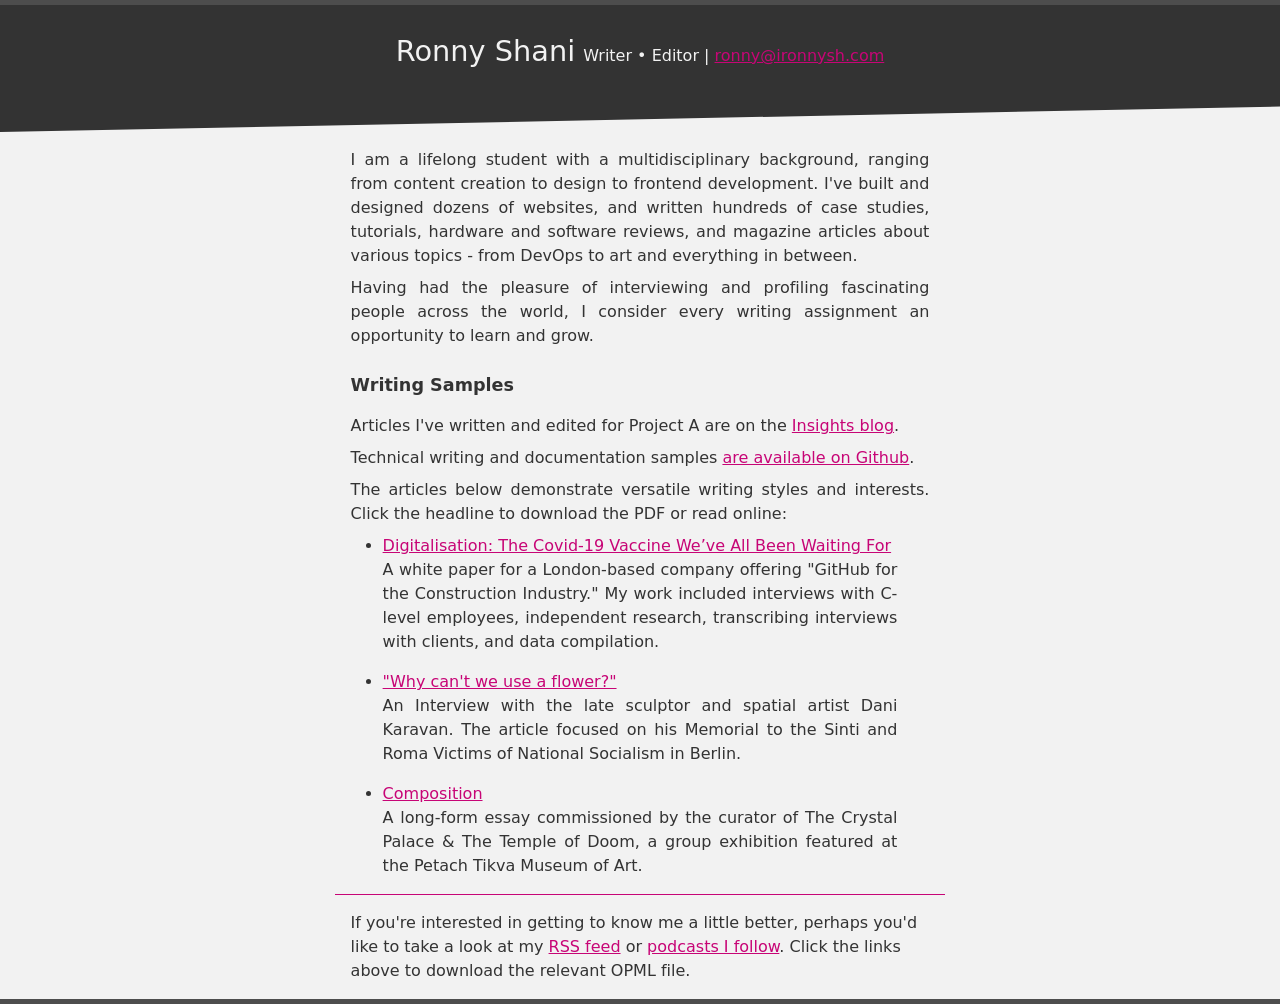
==== portfolio/index.html @ aa1e5bcb "Minor editing" ====
<!DOCTYPE html>
<html lang="en">

	<head>
		<meta charset="UTF-8" />
		<meta name="viewport" content="width=device-width, initial-scale=1" />
		<title>Ronny Shani • Writer & Web Maker</title>
		<meta name="description"
			content="Writer, editor, and web maker. Great believer in the Oxford comma. Check out my writing samples" />
		<meta name="generator" content="Handmade by Ronny Shani">
		<link rel="preload" as="font" type="font/woff2" href="assets/fira-sans-condensed.woff2" crossorigin />
		<meta name="color-scheme" content="light dark">
		<link rel="canonical" href="http://www.ironnysh.com/">
		<style>
			:root {
				--sfont: ui-sans-serif, -apple-system, system-ui;
				--h: 325;
				--s: 0%;
				--l: 20%;
				--txt-color: hsl(var(--h) var(--s) var(--l));
				--bg-color: hsl(var(--h) var(--s) calc(var(--l) + 75%));
				--accent-color: hsl(var(--h) 95% calc(var(--l) + 20%));
				--sm-spacer: .5rem;
				--md-spacer: calc(var(--sm-spacer) * 2);
			}

			::selection {
				color: var(--bg-color);
				background-color: var(--txt-color);
			}

			*,
			*::before,
			*::after {
				box-sizing: border-box;
				padding: 0;
				margin: 0;
			}

			/* latin */
			@font-face {
				font-family: "Fira Sans Condensed";
				font-style: normal;
				font-weight: 300;
				font-display: swap;
				src: url(assets/fira-sans-condensed.woff2) format('woff2');
				unicode-range: U+0000-00FF, U+0131, U+0152-0153, U+02BB-02BC, U+02C6, U+02DA, U+02DC, U+2000-206F, U+2074, U+20AC, U+2122, U+2191, U+2193, U+2212, U+2215, U+FEFF, U+FFFD;
			}

			html {
				scroll-behavior: smooth;
				block-size: 100%;
			}

			body {
				font-family: "Fira Sans Condensed", var(--sfont);
				font-size: clamp(var(--md-spacer), -0.5vw + 1.3rem, 1.2rem);
				text-rendering: optimizeSpeed;
				line-height: 1.5;
				color: var(--txt-color);
				background-color: var(--bg-color);
				margin: 0 auto;
				padding: 0;
				min-block-size: 100vh;
				border-block: thick solid hsl(var(--h) var(--s) calc(var(--l) + 10%));
			}

			header {
				display: flex;
				flex-wrap: wrap;
				place-items: baseline;
				place-content: center;
				gap: var(--sm-spacer);
				color: var(--bg-color);
				background-color: var(--txt-color);
				clip-path: polygon(0 0%, 100% 0, 100% 80%, 0 100%);
				padding-block: calc(var(--md-spacer) * 2) calc(var(--md-spacer) * 4);
			}

			a {
				color: var(--accent-color);
			}

			a:focus-visible {
				outline: .3ex solid var(--accent-color);
				border-radius: var(--sm-spacer);
			}

			h1 {
				margin: 0;
				font-weight: 400;
				font-size: 1.8rem;
				line-height: 1;
			}

			h2 {
				margin-block: var(--md-spacer) var(--sm-spacer);
				font-size: 1.1rem;
			}

			main {
				display: grid;
				grid-auto-flow: column;
				padding: var(--md-spacer);
				margin: 0 auto;
				max-width: 60ch;
			}

			article {
				display: grid;
				gap: var(--sm-spacer);
				text-align: justify;
			}

			li {
				margin-inline: calc(var(--sm-spacer) * 4);
			}

			li+li {
				margin-block-start: var(--md-spacer);
			}

			footer {
				margin: 0 auto;
				max-width: 60ch;
				border-block-start: 1px solid var(--accent-color);
				padding: var(--md-spacer);
			}

			@media (prefers-color-scheme: dark) {
				::selection {
					color: var(--bg-color);
					background-color: var(--accent-color);
				}

				body {
					background-color: var(--txt-color);
					color: hsl(var(--h) var(--s) calc(var(--l) + 60%));
					/* filter: contrast(100%) invert(100%) brightness(90%); */
				}

				header {
					background-color: hsl(var(--h) var(--s) calc(var(--l) + 60%));
					color: var(--txt-color);
				}

				:is(main, footer) a {
					--accent-color: hsl(var(--h) 95% calc(var(--l) + 55%));
					color: var(--accent-color);
				}
			}
		</style>
		<link rel="icon"
			href="data:image/svg+xml;utf8,<svg xmlns='http://www.w3.org/2000/svg' viewBox='0 0 100 100'><style>svg{background:white;}circle{fill:black;}@media(prefers-color-scheme:dark){svg{background:black;}circle{fill:white;}}</style><circle cx='50' cy='50' r='50'/></svg>">
	</head>

	<body>
		<header>
			<h1>Ronny Shani</h1>
			<p>Writer • Editor |
				<a href="mailto:ronny@ironnysh.com?subject=Found%20your%20site"
					aria-label="Please copy my email address (ronny@ironnysh.com), paste it in the To field of a freshly composed message, and hit send!">ronny@ironnysh.com</a>
			</p>
		</header>
		<main>
			<article>
				<p>I am a lifelong student with a multidisciplinary background, ranging from content creation to design
					to frontend
					development. I've built and designed dozens of websites, and written hundreds of case studies,
					tutorials, hardware and
					software reviews, and magazine articles about various topics - from DevOps to art and everything in
					between.
				<p>Having had the pleasure of interviewing and profiling fascinating people across the world, I consider
					every writing
					assignment an opportunity to learn and grow.</p>
				<h2>Writing Samples</h2>
				<p>Articles I've written and edited for Project A are on the <a
						href="https://insights.project-a.com">Insights blog</a>.</p>
				<p>Technical writing and documentation samples <a href="http://github.com/ironnysh">are available on
						Github</a>.
				<p>The articles below demonstrate versatile writing styles and interests. Click the headline to download
					the PDF or read online:</p>
				<ul>
					<li><a href="../assets/digitalisation-the_covid-19_vaccine.pdf" download>Digitalisation: The
							Covid-19 Vaccine We’ve All Been Waiting For</a>
						<p>A white paper for a London-based company offering "GitHub for the Construction Industry." My
							work included interviews with C-level employees, independent research, transcribing
							interviews with clients, and data compilation.</p>
					</li>
					<li><a href="../assets/terminal_49-dkaravan.pdf" download>"Why can't we use a flower?"</a>
						<p>An Interview with the late sculptor and spatial artist Dani Karavan. The article focused on
							his Memorial to the Sinti and Roma Victims of National Socialism in Berlin.</p>
					</li>
					<li><a href="../assets/composition.pdf" download>Composition</a>
						<p>A long-form essay commissioned by the curator of The Crystal Palace & The Temple of Doom, a
							group exhibition featured at the Petach Tikva Museum of Art.</p>
					</li>
				</ul>
			</article>
		</main>
		<footer>
			<p>If you're interested in getting to know me a little better, perhaps you'd like to take a look at
				my
				<a href="../assets/rss-subs.opml" download>RSS feed</a> or <a href="../assets/podcasts-subs.opml"
					download>podcasts I follow</a>. Click the links above to
				download the relevant OPML file.
			</p>
		</footer>
		<script>
			console.log("%cHandmade with ♥ in Berlin by Ronny Shani", "font-size: 12px; font-weight: bold; color: #fff; background-color: tomato; padding: 10px 16px; margin: 20px 0; border-radius: 4px;");
		</script>
	</body>

</html>
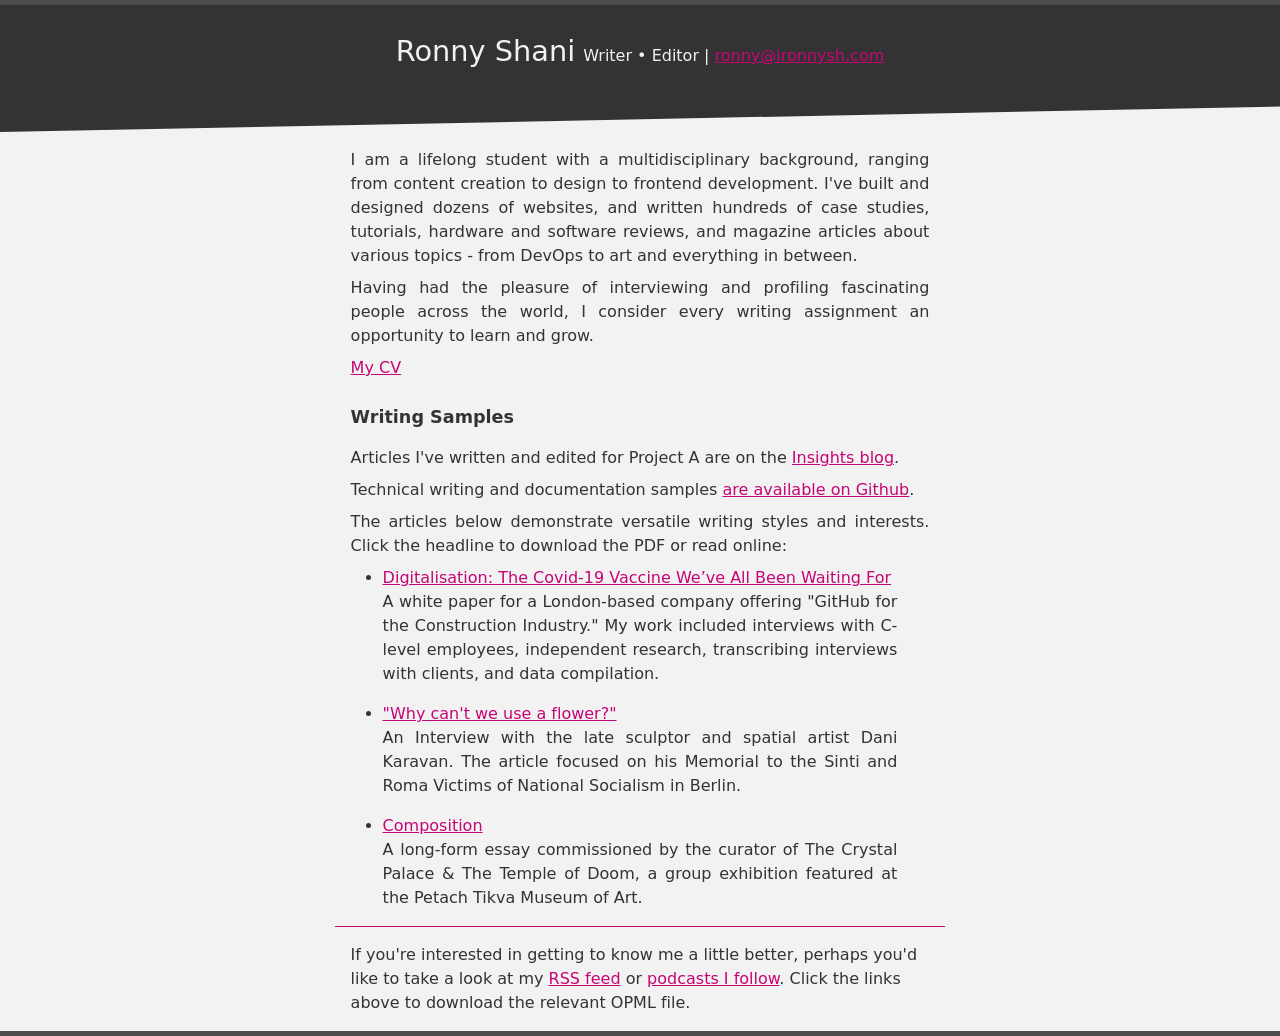
==== commit fb43de56: "Minor editing" ====
--- a/portfolio/index.html
+++ b/portfolio/index.html
@@ -172,7 +172,9 @@
 					between.
 				<p>Having had the pleasure of interviewing and profiling fascinating people across the world, I consider
 					every writing
-					assignment an opportunity to learn and grow.</p>
+					assignment an opportunity to learn and grow.
+				<p><a href="assets/Ronny_Shani_CV_2023.pdf" download>My CV</a></p>
+
 				<h2>Writing Samples</h2>
 				<p>Articles I've written and edited for Project A are on the <a
 						href="https://insights.project-a.com">Insights blog</a>.</p>
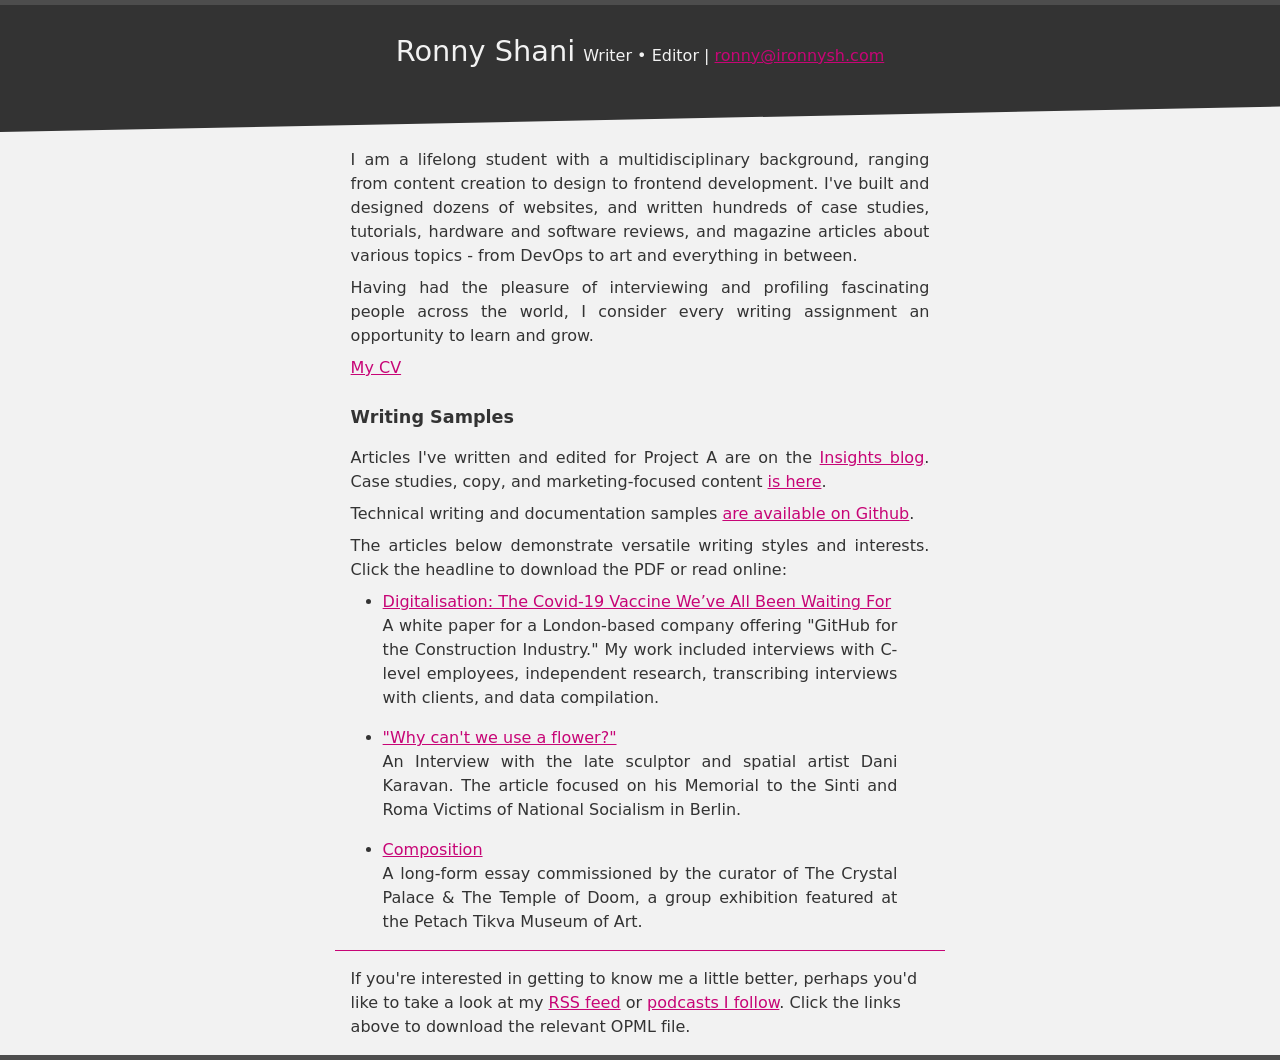
==== commit 7b451aba: "Add link to case studies and copy" ====
--- a/portfolio/index.html
+++ b/portfolio/index.html
@@ -177,7 +177,7 @@
 
 				<h2>Writing Samples</h2>
 				<p>Articles I've written and edited for Project A are on the <a
-						href="https://insights.project-a.com">Insights blog</a>.</p>
+						href="https://insights.project-a.com">Insights blog</a>.  Case studies, copy, and marketing-focused content <a href="https://inside.project-a.com">is here</a>.</p>
 				<p>Technical writing and documentation samples <a href="http://github.com/ironnysh">are available on
 						Github</a>.
 				<p>The articles below demonstrate versatile writing styles and interests. Click the headline to download
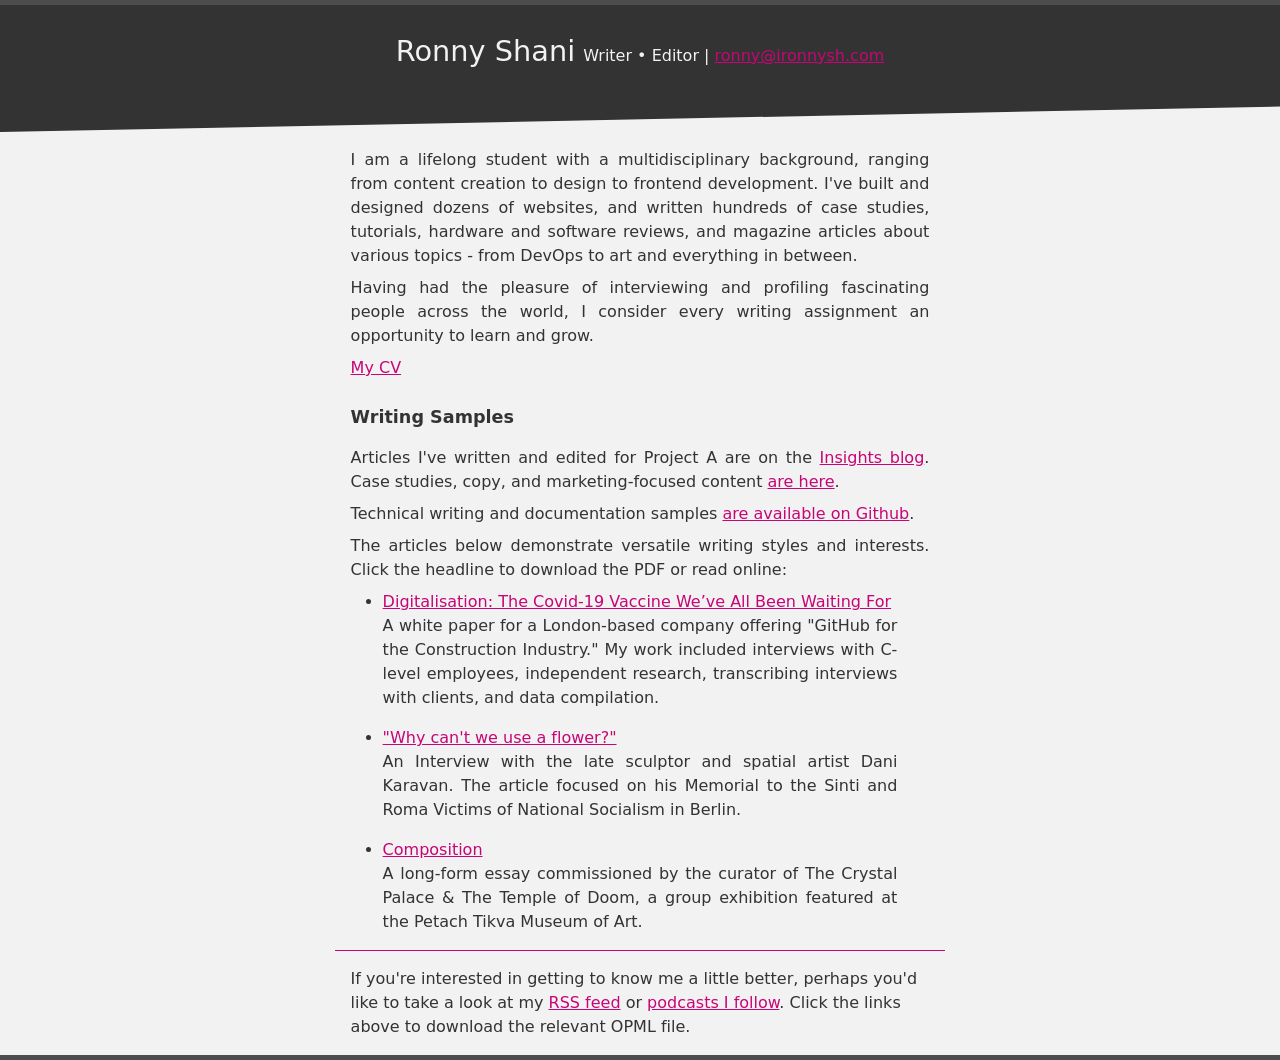
==== commit c91f51c4: "Fix typo" ====
--- a/portfolio/index.html
+++ b/portfolio/index.html
@@ -177,7 +177,7 @@
 
 				<h2>Writing Samples</h2>
 				<p>Articles I've written and edited for Project A are on the <a
-						href="https://insights.project-a.com">Insights blog</a>.  Case studies, copy, and marketing-focused content <a href="https://inside.project-a.com">is here</a>.</p>
+						href="https://insights.project-a.com">Insights blog</a>.  Case studies, copy, and marketing-focused content <a href="https://inside.project-a.com">are here</a>.</p>
 				<p>Technical writing and documentation samples <a href="http://github.com/ironnysh">are available on
 						Github</a>.
 				<p>The articles below demonstrate versatile writing styles and interests. Click the headline to download
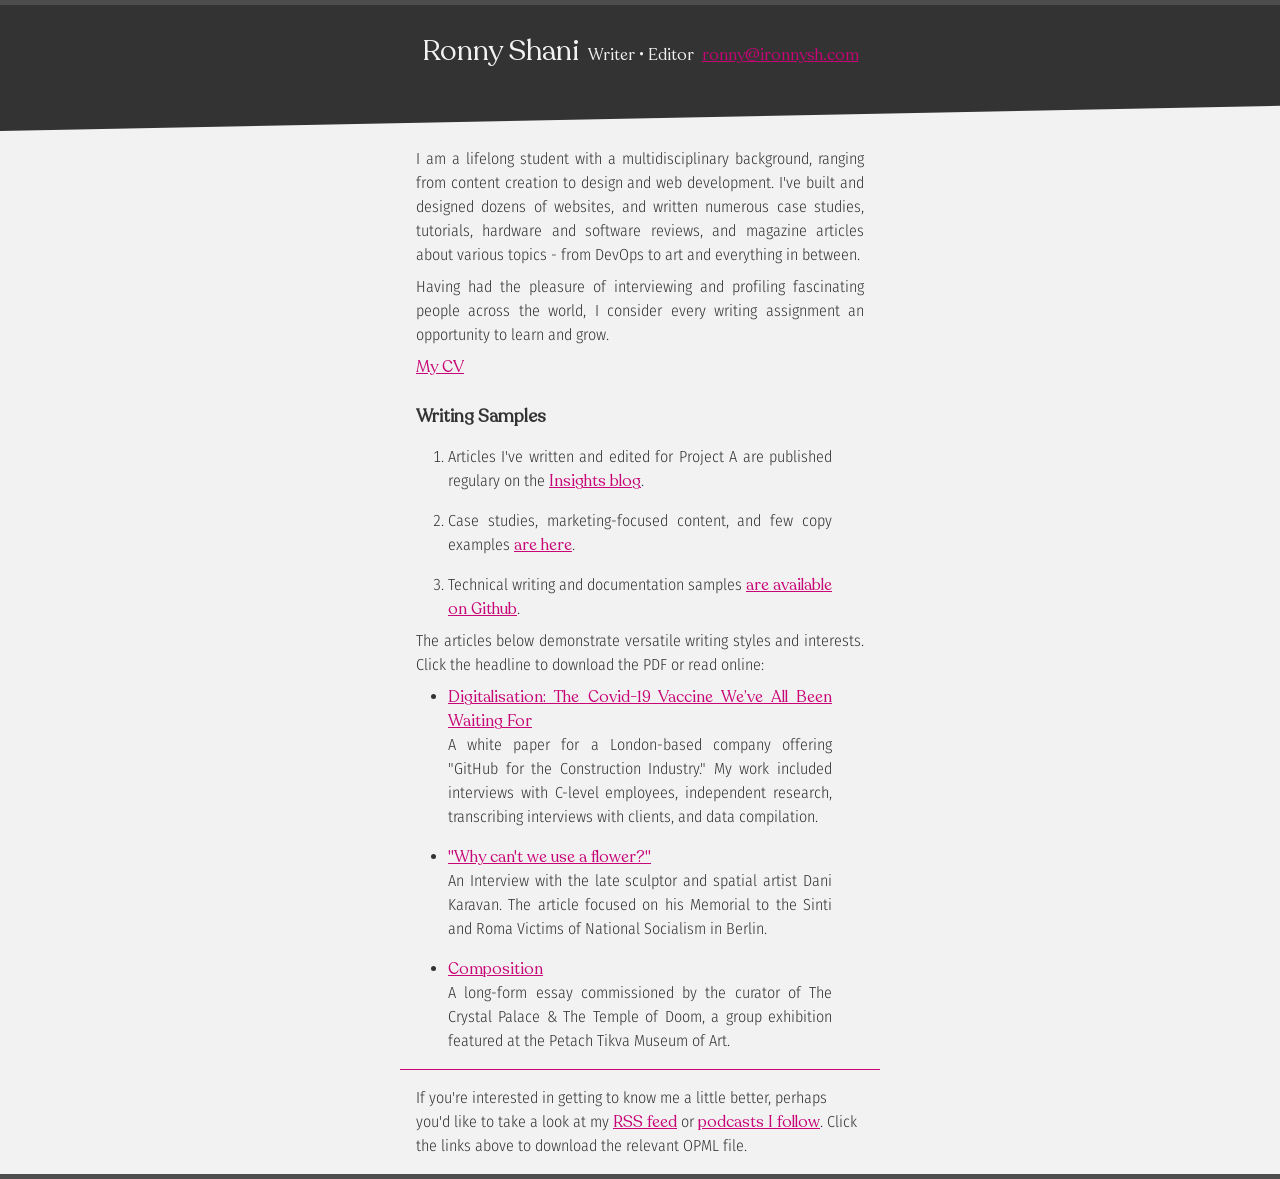
==== commit 256759b8: "Update portfolio page; fix links" ====
--- a/portfolio/index.html
+++ b/portfolio/index.html
@@ -5,12 +5,23 @@
 		<meta charset="UTF-8" />
 		<meta name="viewport" content="width=device-width, initial-scale=1" />
 		<title>Ronny Shani • Writer & Web Maker</title>
+		<link rel="preload" as="font" type="font/woff2" href="../assets/recoleta-regular.woff2" crossorigin />
+		<link rel="preload" as="font" type="font/woff2" href="../assets/fira-sans-condensed.woff2" crossorigin />
 		<meta name="description"
 			content="Writer, editor, and web maker. Great believer in the Oxford comma. Check out my writing samples" />
 		<meta name="generator" content="Handmade by Ronny Shani">
-		<link rel="preload" as="font" type="font/woff2" href="assets/fira-sans-condensed.woff2" crossorigin />
+		<meta name="author" content="Ronny Shani">
 		<meta name="color-scheme" content="light dark">
 		<link rel="canonical" href="http://www.ironnysh.com/">
+
+		<!-- SEO -->
+		<meta name="twitter:title" property="og:title" content="Ronny Shani • Writer & Web Maker">
+		<meta name="description" property="og:description"
+			content="Writer, editor, and web maker. Great believer in the Oxford comma. Check out my writing samples">
+		<meta property="twitter:card" content="summary">
+		<meta property="og:type" content="website">
+		<meta name="twitter:url" property="og:url" content="http://www.ironnysh.com/">
+
 		<style>
 			:root {
 				--sfont: ui-sans-serif, -apple-system, system-ui;
@@ -39,11 +50,19 @@
 
 			/* latin */
 			@font-face {
+				font-family: "Recoleta Regular";
+				font-style: normal;
+				font-weight: 400;
+				font-display: swap;
+				src: url(../assets/recoleta-regular.woff2) format('woff2');
+			}
+
+			@font-face {
 				font-family: "Fira Sans Condensed";
 				font-style: normal;
 				font-weight: 300;
 				font-display: swap;
-				src: url(assets/fira-sans-condensed.woff2) format('woff2');
+				src: url(../assets/fira-sans-condensed.woff2) format('woff2');
 				unicode-range: U+0000-00FF, U+0131, U+0152-0153, U+02BB-02BC, U+02C6, U+02DA, U+02DC, U+2000-206F, U+2074, U+20AC, U+2122, U+2191, U+2193, U+2212, U+2215, U+FEFF, U+FFFD;
 			}
 
@@ -77,8 +96,13 @@
 				padding-block: calc(var(--md-spacer) * 2) calc(var(--md-spacer) * 4);
 			}
 
+			header>* {
+				font-family: "Recoleta Regular";
+			}
+
 			a {
 				color: var(--accent-color);
+				font-family: "Recoleta Regular";
 			}
 
 			a:focus-visible {
@@ -96,6 +120,7 @@
 			h2 {
 				margin-block: var(--md-spacer) var(--sm-spacer);
 				font-size: 1.1rem;
+				font-family: "Recoleta Regular";
 			}
 
 			main {
@@ -157,30 +182,39 @@
 	<body>
 		<header>
 			<h1>Ronny Shani</h1>
-			<p>Writer • Editor |
-				<a href="mailto:ronny@ironnysh.com?subject=Found%20your%20site"
+			<p>Writer • Editor
+			<p><a href="mailto:ronny@ironnysh.com?subject=Found%20your%20site"
 					aria-label="Please copy my email address (ronny@ironnysh.com), paste it in the To field of a freshly composed message, and hit send!">ronny@ironnysh.com</a>
 			</p>
 		</header>
 		<main>
 			<article>
 				<p>I am a lifelong student with a multidisciplinary background, ranging from content creation to design
-					to frontend
-					development. I've built and designed dozens of websites, and written hundreds of case studies,
-					tutorials, hardware and
+					and web
+					development. I've built and designed dozens of websites, and written numerous case studies,
+					tutorials, hardware
+					and
 					software reviews, and magazine articles about various topics - from DevOps to art and everything in
 					between.
 				<p>Having had the pleasure of interviewing and profiling fascinating people across the world, I consider
 					every writing
 					assignment an opportunity to learn and grow.
-				<p><a href="assets/Ronny_Shani_CV_2023.pdf" download>My CV</a></p>
+				<p><a href="../assets/Ronny_Shani_CV_2023.pdf" download>My CV</a></p>
 
 				<h2>Writing Samples</h2>
-				<p>Articles I've written and edited for Project A are on the <a
-						href="https://insights.project-a.com">Insights blog</a>.  Case studies, copy, and marketing-focused content <a href="https://inside.project-a.com">are here</a>.</p>
-				<p>Technical writing and documentation samples <a href="http://github.com/ironnysh">are available on
-						Github</a>.
-				<p>The articles below demonstrate versatile writing styles and interests. Click the headline to download
+				<ol>
+					<li>Articles I've written and edited for Project A are published regulary on the <a
+							href="https://insights.project-a.com">Insights blog</a>.
+					<li>Case studies, marketing-focused content, and few copy examples
+						<a href="https://inside.project-a.com">are here</a>.
+					</li>
+					<li>Technical writing and documentation samples <a href="http://github.com/ironnysh">are available
+							on
+							Github</a>.
+				</ol>
+
+				<p>The articles below demonstrate versatile writing styles and interests. Click the headline to
+					download
 					the PDF or read online:</p>
 				<ul>
 					<li><a href="../assets/digitalisation-the_covid-19_vaccine.pdf" download>Digitalisation: The
@@ -211,6 +245,15 @@
 		<script>
 			console.log("%cHandmade with ♥ in Berlin by Ronny Shani", "font-size: 12px; font-weight: bold; color: #fff; background-color: tomato; padding: 10px 16px; margin: 20px 0; border-radius: 4px;");
 		</script>
+		<script type="application/ld+json">
+			{
+			  "@context": "https://schema.org",
+			  "@type": "WebSite",
+			  "name": "Ronny Shani",
+			  "description": "Ronny Shani • Writer, editor, and web maker. Great believer in the Oxford comma. Check out my writing samples",
+			  "url": "http://www.ironnysh.com/",
+			}
+		</script>
 	</body>
 
 </html>
